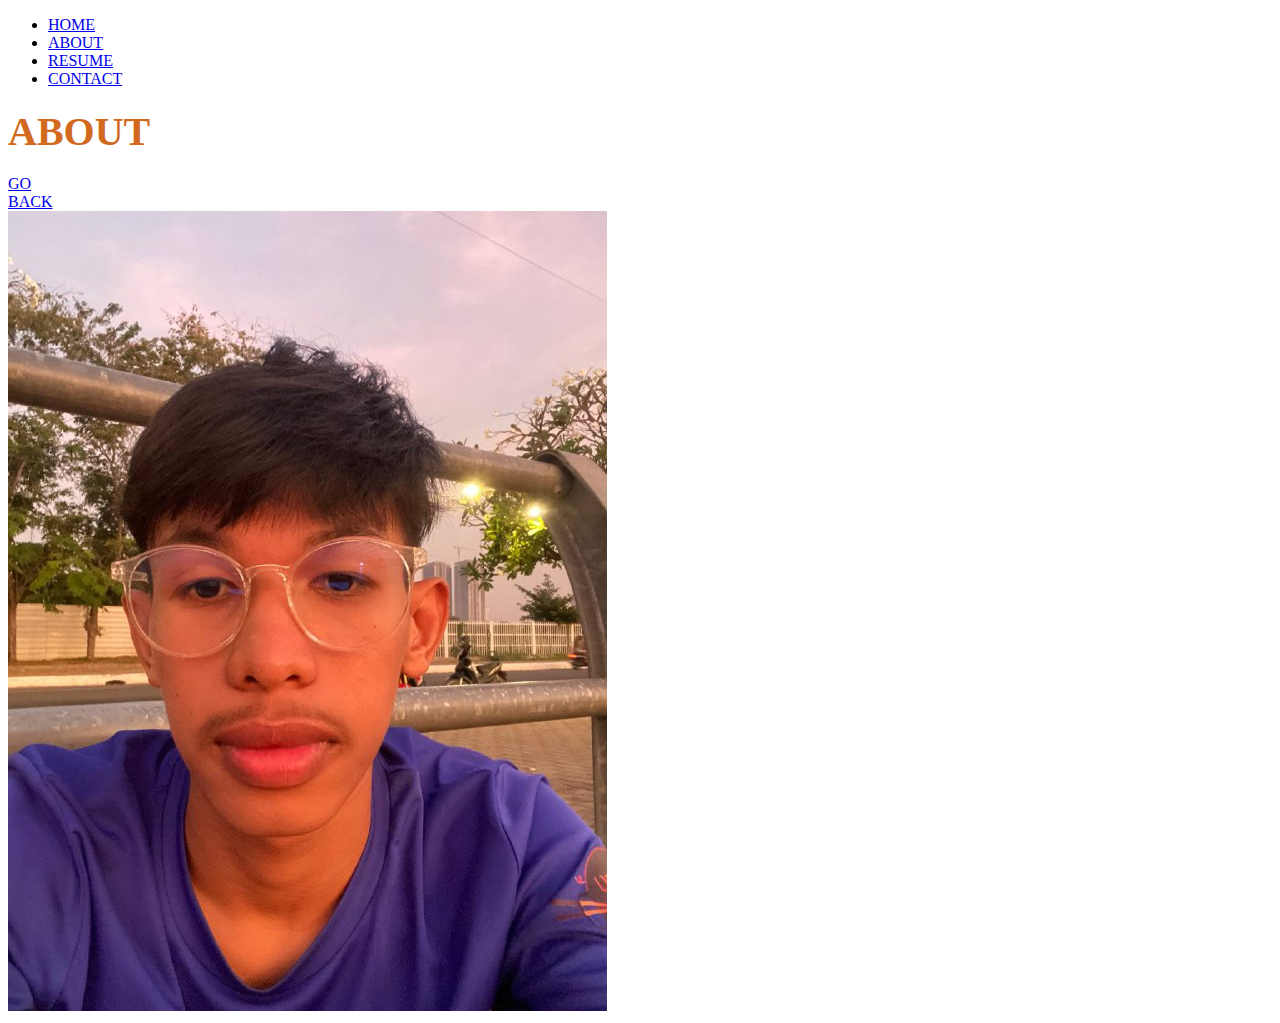
==== about.html @ 1287f329 "creat portofolio website" ====
<!DOCTYPE html>
<html lang="en">
<head>
    <meta charset="UTF-8">
    <meta name="viewport" content="width=device-width, initial-scale=1.0">
    <link rel="stylesheet" href="cv.css">
    <link rel="stylesheet" href="https://cdnjs.cloudflare.com/ajax/libs/font-awesome/6.5.1/css/all.min.css" integrity="sha512-DTOQO9RWCH3ppGqcWaEA1BIZOC6xxalwEsw9c2QQeAIftl+Vegovlnee1c9QX4TctnWMn13TZye+giMm8e2LwA==" crossorigin="anonymous" referrerpolicy="no-referrer" />
    <title>About</title>
</head>
<body>
    <div class="container">
        <div class="left">
            <div class="menu">
                <ul>
                    <li><a href="cv.html">HOME</a></li>
                    <li><a href="#">ABOUT</a></li>
                    <li><a href="resume.html">RESUME</a></li>
                    <li><a href="contact.html">CONTACT</a></li>
                    
                </ul>
            </div>
            <div class="main">
                    
                    <h2> <span style="color: chocolate; font-size: 40px;">ABOUT</span></h2>
                    <p></p>
                    <div class="main-1">
                        <a href="resume.html">GO</a>
                    </div>
                    <div class="main-2">
                        <a href="cv.html">BACK</a>
                    </div>
            </div>
        </div>
        <div class="right">
            <div class="box">
                <img src="Untitled.jpeg" alt="">
            </div>
        </div>
    </div>
</body>
</html>
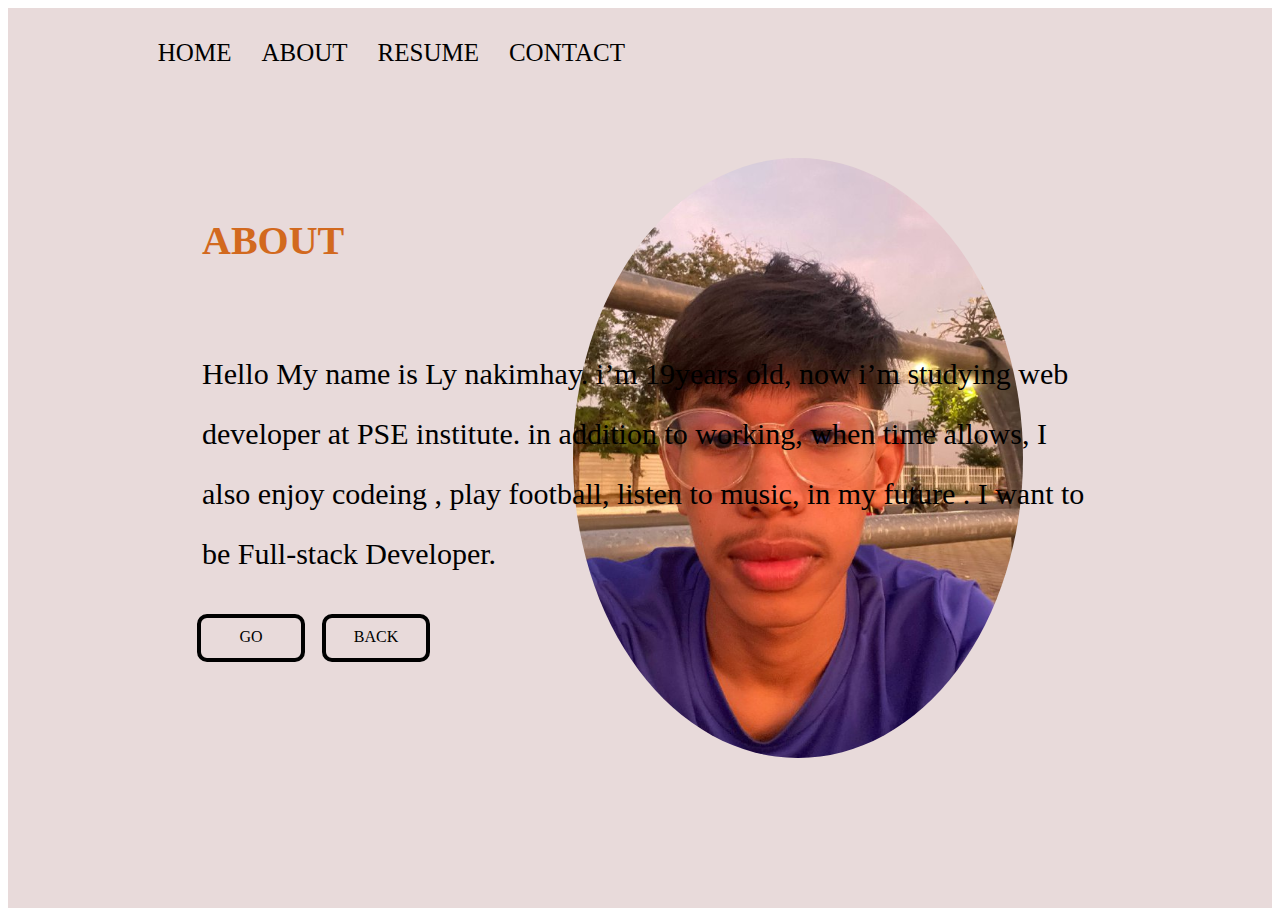
==== commit c5a048c8: "develop page contact and abot and improve figma" ====
--- a/about.html
+++ b/about.html
@@ -3,7 +3,7 @@
 <head>
     <meta charset="UTF-8">
     <meta name="viewport" content="width=device-width, initial-scale=1.0">
-    <link rel="stylesheet" href="cv.css">
+    <link rel="stylesheet" href="style.css">
     <link rel="stylesheet" href="https://cdnjs.cloudflare.com/ajax/libs/font-awesome/6.5.1/css/all.min.css" integrity="sha512-DTOQO9RWCH3ppGqcWaEA1BIZOC6xxalwEsw9c2QQeAIftl+Vegovlnee1c9QX4TctnWMn13TZye+giMm8e2LwA==" crossorigin="anonymous" referrerpolicy="no-referrer" />
     <title>About</title>
 </head>
@@ -12,7 +12,7 @@
         <div class="left">
             <div class="menu">
                 <ul>
-                    <li><a href="cv.html">HOME</a></li>
+                    <li><a href="index.html">HOME</a></li>
                     <li><a href="#">ABOUT</a></li>
                     <li><a href="resume.html">RESUME</a></li>
                     <li><a href="contact.html">CONTACT</a></li>
@@ -22,12 +22,17 @@
             <div class="main">
                     
                     <h2> <span style="color: chocolate; font-size: 40px;">ABOUT</span></h2>
-                    <p></p>
+                    <p>Hello My name is Ly nakimhay. i’m
+                        19years old, now i’m studying web
+                        developer at PSE institute.
+                        in addition to working, when time allows,
+                        I also enjoy codeing , play football, listen to music,
+                        in my future . I want to be Full-stack Developer. </p>
                     <div class="main-1">
                         <a href="resume.html">GO</a>
                     </div>
                     <div class="main-2">
-                        <a href="cv.html">BACK</a>
+                        <a href="index.html">BACK</a>
                     </div>
             </div>
         </div>
--- a/style.css
+++ b/style.css
@@ -0,0 +1,157 @@
+.container{
+    width: 100%;
+    height: 100vh;
+    margin: auto;
+    background-color: #E8DADA;
+}
+.left{
+    width: 50%;
+    height: auto;
+    background-color:#E8DADA;
+    overflow: hidden;
+    float: left;
+    
+}
+.menu{
+    width: 100%;
+    height: auto;
+    float: right;
+    
+}
+.menu ul{
+    float: right;
+    list-style-type: none;
+}
+.menu ul li{
+    float: left;
+}
+.menu ul li a{
+    display: block;
+    padding: 15px;
+    text-decoration: none;
+    font-size: 25px;
+    color: black;
+    text-transform: uppercase;
+}
+.menu ul li a:hover{
+    background-color:coral;
+    padding: 10px;
+}
+.main{
+    width: 900px;
+    color: black;
+    justify-content: center;
+    padding: 10px;
+    position: absolute;
+    top: 20%;
+    left: 15%;
+    
+
+}
+/* .main p i:hover{
+    background-color:coral;
+} */
+.main h2{
+    font-size: 2em;
+   
+}
+.main h3{
+    font-size: 20px;
+}
+.main p{
+    font-size: 30px;
+    margin-top: 80px;
+    line-height: 2;
+}
+.main-1 a{
+    width: 100px;
+    height: 30px;
+    border: 4px solid black;
+    border-radius: 10px;
+    position: absolute;
+    left: 5px;
+    text-align: center;
+    padding-top: 10px;
+    text-decoration: none;
+    text-transform: uppercase;
+    color: black;
+}
+.main a:hover{
+    background-color:coral;
+    color:black;
+}
+.main-2 a{
+    width: 100px;
+    height: 30px;
+    border: 4px solid black;
+    border-radius: 10px;
+    position: absolute;
+    left: 130px;
+    text-align: center;
+    padding-top: 10px;
+    text-decoration: none;
+    text-transform: uppercase;
+    color: black;
+}
+.main-3{
+    width: 900px;
+    color: black;
+    justify-content: center;
+    padding: 10px;
+    position: absolute;
+    top: 3%;
+    left: 100%;
+}
+.main-3 h2{
+    margin-left: 25%;
+    text-transform: uppercase;
+    color:black;
+}
+.main-3 i {
+    margin-top: 15px;
+}
+.main-3 p{
+    margin: 0;
+}
+
+.right{
+    
+    justify-content: center;
+    align-content: center;
+}
+.box{
+    display: flex;
+    align-items: center;
+    justify-content: center;
+    width: 50%;
+    height: 100vh;
+    float: left;
+
+}
+.box img{
+    width: 600px;
+    height:600px;
+    border-radius: 50%;
+    object-fit: cover;
+    
+
+}
+.icon{
+    position: absolute;
+    bottom: 1%;
+    left: 15%;
+    font-size: 25px;
+    
+    
+}
+.icon-1{
+    width:1000px ;
+    height: auto;
+    position: absolute;
+    bottom: 1%;
+    left: 600px;
+    color: black;
+}
+
+
+
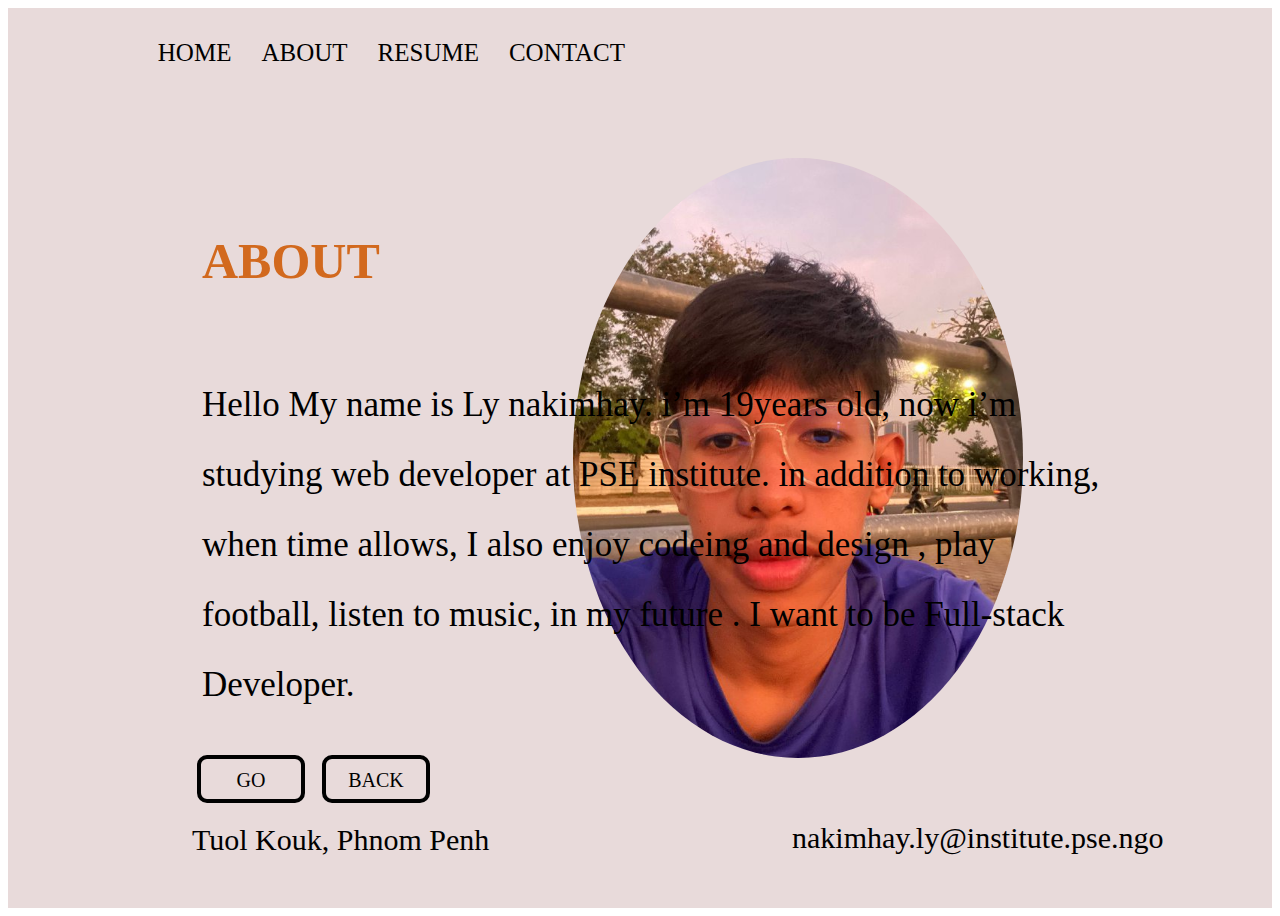
==== commit 0c3f5c14: "contact , home , about and resume" ====
--- a/about.html
+++ b/about.html
@@ -21,12 +21,12 @@
             </div>
             <div class="main">
                     
-                    <h2> <span style="color: chocolate; font-size: 40px;">ABOUT</span></h2>
+                    <h2> <span style="color: chocolate; font-size: 50px;">ABOUT</span></h2>
                     <p>Hello My name is Ly nakimhay. i’m
                         19years old, now i’m studying web
                         developer at PSE institute.
                         in addition to working, when time allows,
-                        I also enjoy codeing , play football, listen to music,
+                        I also enjoy codeing and design , play football, listen to music,
                         in my future . I want to be Full-stack Developer. </p>
                     <div class="main-1">
                         <a href="resume.html">GO</a>
@@ -34,6 +34,12 @@
                     <div class="main-2">
                         <a href="index.html">BACK</a>
                     </div>
+            </div>
+            <div class="icon">
+                <p><i class="fa-solid fa-location-dot"></i> <a style="color: black; text-decoration: none; font-size: 30px;" href="https://www.google.com/maps/place/Khan+Tuol+Kouk,+Phnom+Penh/@11.5694637,104.8769471,14z/data=!4m6!3m5!1s0x310951725d8c4835:0x2047e2df9364f385!8m2!3d11.5722193!4d104.8980058!16s%2Fg%2F1v_s3c3d?entry=ttu"> Tuol Kouk, Phnom Penh</a>  </p>
+                <div class="icon-1">
+                    <p><i class="fa-regular fa-envelope"></i> <a style="color: black; text-decoration: none; font-size: 30px;" href="mailto:nakimhay.ly@institute.pse.ngo"> nakimhay.ly@institute.pse.ngo</a> <span style="position: relative; bottom: 2%; left: 400px; font-size: 30px;">                    <i class="fa-solid fa-phone-volume"></i> +855 104-096-00</span></p>
+                </div>
             </div>
         </div>
         <div class="right">
--- a/style.css
+++ b/style.css
@@ -35,7 +35,7 @@
 }
 .menu ul li a:hover{
     background-color:coral;
-    padding: 10px;
+    /* padding: 10px; */
 }
 .main{
     width: 900px;
@@ -46,20 +46,23 @@
     top: 20%;
     left: 15%;
     
+    
 
 }
-/* .main p i:hover{
-    background-color:coral;
-} */
+
+.main img{
+    font-size: 10px;
+    height: 40px;
+}
 .main h2{
-    font-size: 2em;
+    font-size: 50px;
    
 }
 .main h3{
     font-size: 20px;
 }
 .main p{
-    font-size: 30px;
+    font-size: 35px;
     margin-top: 80px;
     line-height: 2;
 }
@@ -75,6 +78,8 @@
     text-decoration: none;
     text-transform: uppercase;
     color: black;
+    font-size: 20px;
+    
 }
 .main a:hover{
     background-color:coral;
@@ -92,6 +97,8 @@
     text-decoration: none;
     text-transform: uppercase;
     color: black;
+    font-size: 20px;
+   
 }
 .main-3{
     width: 900px;
@@ -103,7 +110,7 @@
     left: 100%;
 }
 .main-3 h2{
-    margin-left: 25%;
+    margin-left: 20%;
     text-transform: uppercase;
     color:black;
 }
@@ -138,7 +145,7 @@
 }
 .icon{
     position: absolute;
-    bottom: 1%;
+    bottom: 2%;
     left: 15%;
     font-size: 25px;
     
@@ -148,7 +155,7 @@
     width:1000px ;
     height: auto;
     position: absolute;
-    bottom: 1%;
+    bottom: 2%;
     left: 600px;
     color: black;
 }
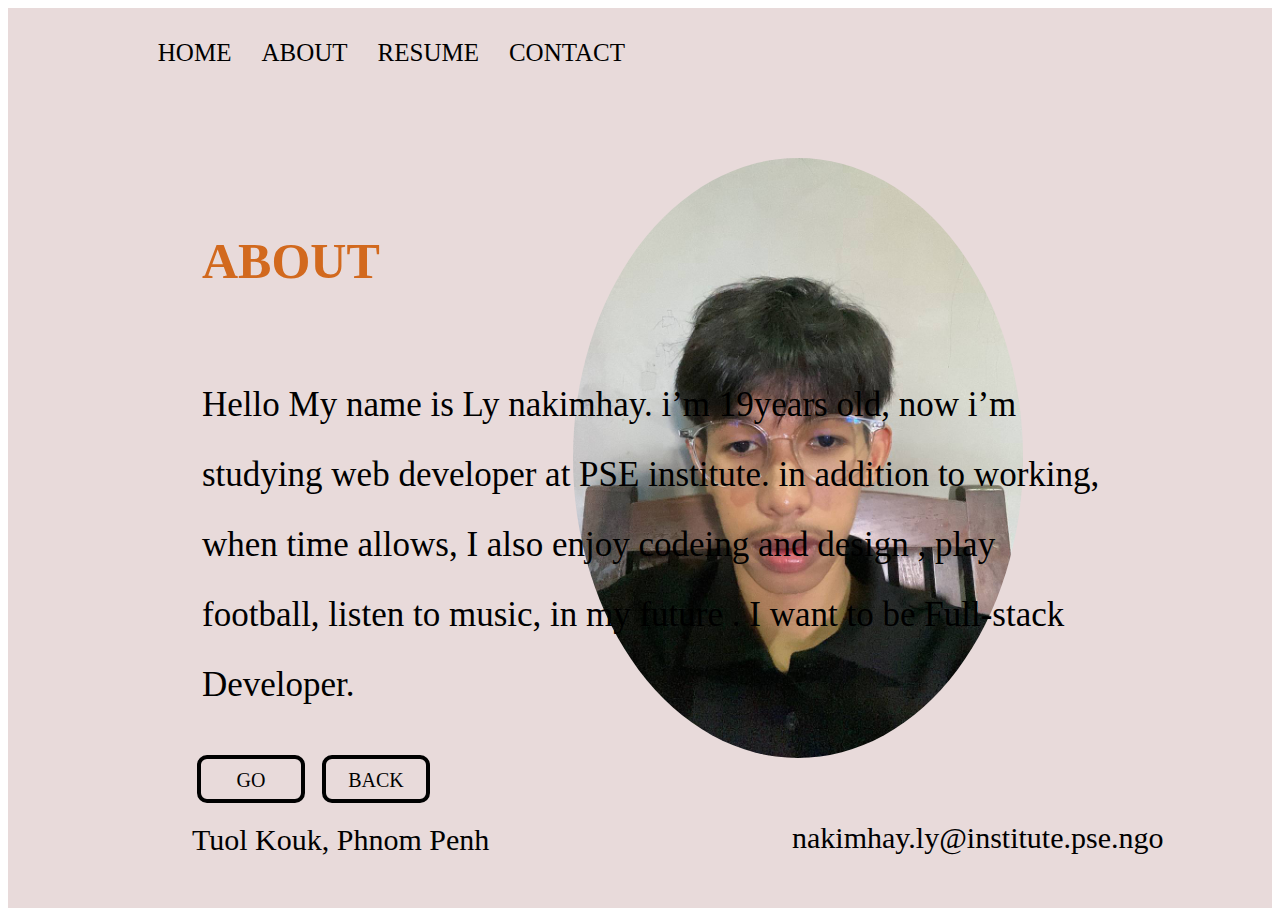
==== commit 0d69fe4f: "contact , resume ,about and index" ====
--- a/about.html
+++ b/about.html
@@ -44,7 +44,7 @@
         </div>
         <div class="right">
             <div class="box">
-                <img src="Untitled.jpeg" alt="">
+                <img src="Untitled.jpeg1" alt="">
             </div>
         </div>
     </div>
